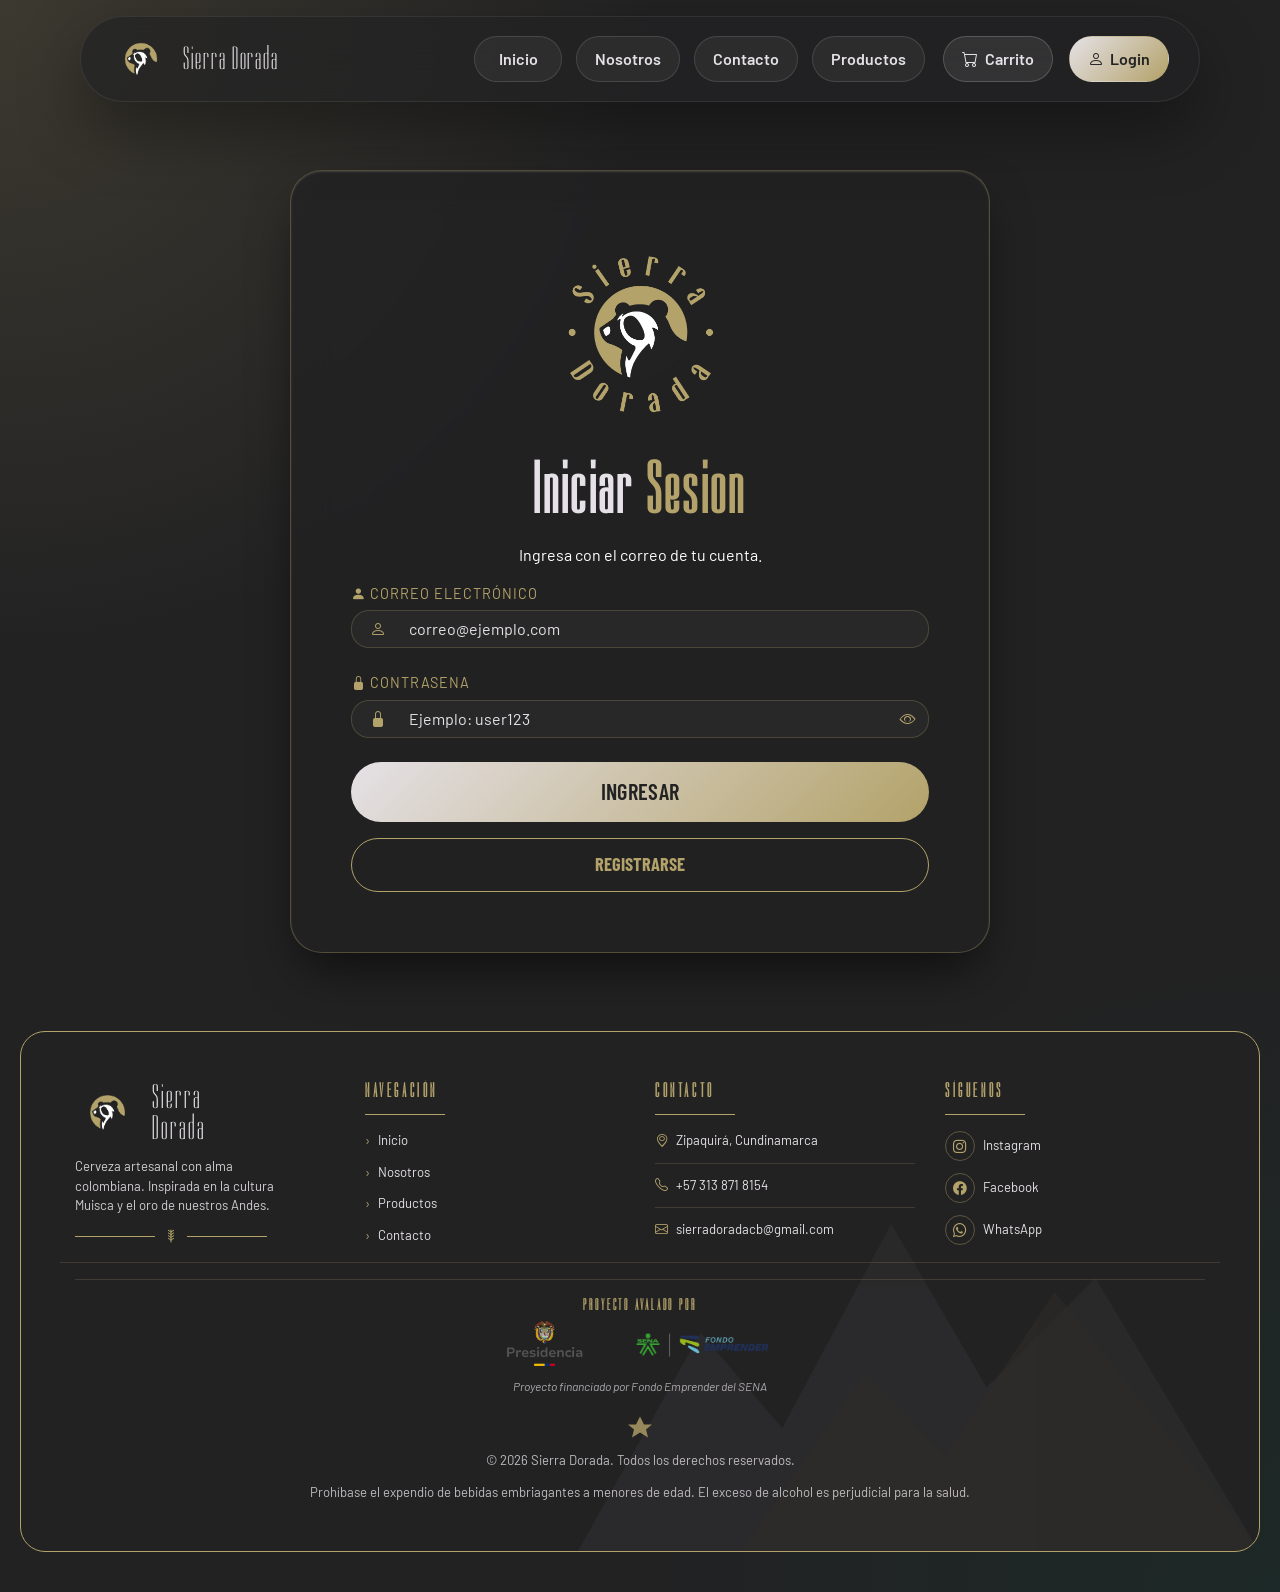
==== frontend/html/admin.html @ 330e0fe3 "Unifica" ====
<!DOCTYPE html>
<html lang="es">
<head>
    <meta charset="UTF-8">
    <meta name="viewport" content="width=device-width, initial-scale=1.0">
    <title>Panel de Administración - Sierra Dorada</title>
    <link rel="icon" type="image/png" href="../src/assets/icons/isotipo-dorado-y-blanco.png">

    <link href="https://cdn.jsdelivr.net/npm/bootstrap@5.3.3/dist/css/bootstrap.min.css" rel="stylesheet">
    <link rel="stylesheet" href="https://cdn.jsdelivr.net/npm/bootstrap-icons@1.11.3/font/bootstrap-icons.min.css">
    <link href="https://fonts.googleapis.com/css2?family=Barlow+Condensed:wght@400;600;700&family=Barlow:wght@400;600;700&family=Dorsa&display=swap" rel="stylesheet">
    <link rel="stylesheet" href="../src/css/navbar.css?v=20260715-4">
    <link rel="stylesheet" href="../src/css/footer.css?v=20260715-1">
    <link rel="stylesheet" href="../src/css/particles.css?v=20260715-3">
    <link rel="stylesheet" href="../src/css/components/Preloader.css">
    <link rel="stylesheet" href="../src/css/admin.css">
    <link rel="stylesheet" href="../src/css/components/ConfirmModal.css">
    <link rel="stylesheet" href="../src/css/components/ToastManager.css?v=20260715-2">
    <link rel="stylesheet" href="../src/css/components/ImageModalManager.css">
    <link rel="stylesheet" href="../src/css/typography.css?v=20260715-1">
</head>

<body>
    <main class="container admin-page">
        <header class="admin-header">
            <div>
                <h1>Panel de Administración</h1>
                <p>Gestiona los productos del catálogo de Sierra Dorada.</p>
            </div>
            <div class="admin-actions">
                <button id="btnCerrarSesion" class="btn btn-danger">
                    <i class="bi bi-box-arrow-right me-2"></i>Cerrar Sesión
                </button>
            </div>
        </header>

        <!-- Pestañas de Navegación -->
        <ul class="nav nav-tabs" id="adminTabs" role="tablist">
            <li class="nav-item" role="presentation">
                <button class="nav-link active" id="gestion-tab" data-bs-toggle="tab" data-bs-target="#gestion-tab-pane" type="button" role="tab" aria-controls="gestion-tab-pane" aria-selected="true">Gestión de Productos</button>
            </li>
            <li class="nav-item" role="presentation">
                <button class="nav-link" id="formulario-tab" data-bs-toggle="tab" data-bs-target="#formulario-tab-pane" type="button" role="tab" aria-controls="formulario-tab-pane" aria-selected="false">Agregar / Editar Producto</button>
            </li>
        </ul>

        <!-- Contenido de las Pestañas -->
        <div class="tab-content" id="adminTabsContent">
            <!-- Pestaña 1: Gestión de Productos -->
            <div class="tab-pane fade show active" id="gestion-tab-pane" role="tabpanel" aria-labelledby="gestion-tab" tabindex="0">
                <div class="admin-panel">
                    <div class="gestion-header">
                        <h2>Lista de Productos</h2>
                        <div class="d-flex gap-2">
                            <!-- Barra de Búsqueda -->
                            <div class="input-group">
                                <span class="input-group-text"><i class="bi bi-search"></i></span>
                                <input type="text" id="inputBusqueda" class="form-control" placeholder="Buscar por ID o Nombre...">
                            </div>
                            <!-- Acciones en Lote -->
                            <div class="dropdown">
                                <button class="btn btn-secondary dropdown-toggle" type="button" id="btnAccionesLote" data-bs-toggle="dropdown" aria-expanded="false" disabled>
                                    Acciones
                                </button>
                                <ul class="dropdown-menu" aria-labelledby="btnAccionesLote">
                                    <li><a class="dropdown-item text-danger" href="#" id="btnEliminarSeleccionados">Eliminar seleccionados</a></li>
                                </ul>
                            </div>
                        </div>
                    </div>

                    <div class="table-responsive">
                        <table class="table table-dark table-hover">
                            <thead>
                                <tr>
                                    <th><input type="checkbox" id="seleccionarTodo"></th>
                                    <th class="sortable-header" data-sort="id" style="cursor: pointer; user-select: none;">ID <i class="bi bi-arrow-down-up ms-1" style="font-size: 0.75rem; color: var(--color-dorado);"></i></th>
                                    <th class="sortable-header" data-sort="name" style="cursor: pointer; user-select: none;">Nombre <i class="bi bi-arrow-down-up ms-1" style="font-size: 0.75rem; color: var(--color-dorado);"></i></th>
                                    <th class="sortable-header" data-sort="categoria" style="cursor: pointer; user-select: none;">Categoría <i class="bi bi-arrow-down-up ms-1" style="font-size: 0.75rem; color: var(--color-dorado);"></i></th>
                                    <th class="sortable-header" data-sort="price" style="cursor: pointer; user-select: none;">Precio <i class="bi bi-arrow-down-up ms-1" style="font-size: 0.75rem; color: var(--color-dorado);"></i></th>
                                    <th class="sortable-header" data-sort="abv" style="cursor: pointer; user-select: none;">ABV <i class="bi bi-arrow-down-up ms-1" style="font-size: 0.75rem; color: var(--color-dorado);"></i></th>
                                    <th class="sortable-header" data-sort="ibu" style="cursor: pointer; user-select: none;">IBU <i class="bi bi-arrow-down-up ms-1" style="font-size: 0.75rem; color: var(--color-dorado);"></i></th>
                                    <th class="sortable-header" data-sort="activo" style="cursor: pointer; user-select: none;">Estado <i class="bi bi-arrow-down-up ms-1" style="font-size: 0.75rem; color: var(--color-dorado);"></i></th>
                                    <th>Acciones</th>
                                </tr>
                            </thead>
                            <tbody id="tablaProductos">
                                <!-- Las filas se insertarán aquí con JavaScript -->
                            </tbody>
                        </table>
                    </div>
                    <p id="mensajeTabla" class="mt-3"></p>
                </div>
            </div>

            <!-- Pestaña 2: Formulario -->
            <div class="tab-pane fade" id="formulario-tab-pane" role="tabpanel" aria-labelledby="formulario-tab" tabindex="0">
                <div class="admin-panel">
                    <h2 id="tituloFormulario">Agregar producto</h2>
                    <form id="formProducto">
                        <!-- Campos ocultos para manejar edición -->
                        <input type="hidden" id="modoEdicion" value="false">
                        <input type="hidden" id="idOriginal">
 
                        <div class="mb-3">
                            <h5>Información Básica</h5>
                            <hr>
                             <div class="row">
                                <div class="col-md-4 mb-3">
                                    <label for="id" class="form-label">ID del Producto</label>
                                    <input type="text" id="id" class="form-control" required>
                                </div>
                                <div class="col-md-4 mb-3">
                                    <label for="name" class="form-label">Nombre (Name)</label>
                                    <input type="text" id="name" class="form-control" required>
                                </div>
                                <div class="col-md-4 mb-3">
                                    <label for="categoriaSelector" class="form-label">Categoría del Producto</label>
                                    <select id="categoriaSelector" class="form-select" required>
                                        <option value="Cervezas" selected>Cerveza</option>
                                        <option value="Packs">Pack</option>
                                        <option value="Merchandising">Merchandising</option>
                                    </select>
                                </div>
                            </div>
                            <div class="mb-3">
                                <label for="inspiration" class="form-label">Inspiración</label>
                                <input type="text" id="inspiration" class="form-control">
                            </div>
                            <div class="mb-3">
                                <label for="description" class="form-label">Descripción Corta</label>
                                <textarea id="description" class="form-control" rows="2" required></textarea>
                            </div>
                            <div class="row">
                              <div class="col-md-6 mb-3">
                                <label for="price" class="form-label">Precio</label>
                                <input type="number" id="price" class="form-control" min="0" step="0.01" required>
                              </div>
                              <div class="col-md-6 mb-3">
                                <label for="stock" class="form-label">Stock disponible</label>
                                <input type="number" id="stock" class="form-control" min="0" step="1" value="0" required>
                              </div>
                            </div>
                            <div class="mb-3">
                                <label for="image" class="form-label">URL de la Imagen del Producto</label>
                                <div class="input-group">
                                    <span class="input-group-text"><i class="bi bi-camera"></i></span>
                                    <input type="text" id="image" class="form-control" placeholder="https://ejemplo.com/imagen.jpg" required>
                                </div>
                            </div>
                            <div class="mb-3">
                                <label for="imageFileSelector" class="form-label">O seleccionar imagen del proyecto</label>
                                <select id="imageFileSelector" class="form-select">
                                    <option value="" selected>-- Seleccionar imagen local --</option>
                                    <option value="../src/assets/images/ale-apa.png">APA Premium</option>
                                    <option value="../src/assets/images/corozo-sour.png">Sour de Corozo</option>
                                    <option value="../src/assets/images/sour-pina.png">Sour de Piña</option>
                                    <option value="../src/assets/images/ale-stout.png">Stout Premium</option>
                                    <option value="../src/assets/images/ale-barleywine.png">Barley Wine</option>
                                    <option value="../src/assets/images/banner-apa.png">Banner APA</option>
                                </select>
                            </div>
                            <div class="mb-3">
                                <label for="imageFile" class="form-label">O subir imagen desde tu PC</label>
                                <input type="file" id="imageFile" class="form-control" accept="image/png, image/jpeg, image/webp">
                                <small class="form-text text-white-50">Soporta PNG, JPG, JPEG y WebP. Se comprime automáticamente. A futuro requiere backend/base de datos.</small>
                            </div>
                        </div>

                        <!-- Contenedor de detalles exclusivos de cerveza (ocultable dinámicamente) -->
                        <div id="seccionCervezaDetalles">
                            <div class="mb-3 mt-4">
                                <h5>Detalles de Cerveza (Opcional)</h5>
                                <hr>
                                <div class="row">
                                    <div class="col-md-6 mb-3">
                                        <label for="abv" class="form-label">ABV (%)</label>
                                        <input type="text" id="abv" class="form-control" placeholder="Ej: 5.5">
                                    </div>
                                    <div class="col-md-6 mb-3">
                                        <label for="ibu" class="form-label">IBU</label>
                                        <input type="text" id="ibu" class="form-control" placeholder="Ej: 38">
                                    </div>
                                </div>
                            </div>

                            <div class="mb-3 mt-4">
                                <h5>Apariencia y Presentación</h5>
                                <hr>
                                <div class="row">
                                    <div class="col-md-6 mb-3">
                                        <label class="form-label">Color (Selección Visual)</label>
                                        <div class="d-flex flex-wrap gap-2 mb-2" id="contenedorColoresPredefinidos">
                                            <button type="button" class="btn btn-sm btn-dark d-flex align-items-center gap-1 border-secondary btn-color-predefinido" data-color="#F2B705" data-nombre="Dorado pálido" style="background: #222;">
                                                <span style="display:inline-block; width:16px; height:16px; border-radius:50%; background-color:#F2B705;"></span> Dorado Pálido
                                            </button>
                                            <button type="button" class="btn btn-sm btn-dark d-flex align-items-center gap-1 border-secondary btn-color-predefinido" data-color="#D99A2B" data-nombre="Dorado claro brillante" style="background: #222;">
                                                <span style="display:inline-block; width:16px; height:16px; border-radius:50%; background-color:#D99A2B;"></span> Dorado Claro
                                            </button>
                                            <button type="button" class="btn btn-sm btn-dark d-flex align-items-center gap-1 border-secondary btn-color-predefinido" data-color="#5A1F0F" data-nombre="Ámbar oscuro" style="background: #222;">
                                                <span style="display:inline-block; width:16px; height:16px; border-radius:50%; background-color:#5A1F0F;"></span> Ámbar Oscuro
                                            </button>
                                            <button type="button" class="btn btn-sm btn-dark d-flex align-items-center gap-1 border-secondary btn-color-predefinido" data-color="#8B0015" data-nombre="Rubí intenso" style="background: #222;">
                                                <span style="display:inline-block; width:16px; height:16px; border-radius:50%; background-color:#8B0015;"></span> Rubí Intenso
                                            </button>
                                            <button type="button" class="btn btn-sm btn-dark d-flex align-items-center gap-1 border-secondary btn-color-predefinido" data-color="#080606" data-nombre="Negro intenso" style="background: #222;">
                                                <span style="display:inline-block; width:16px; height:16px; border-radius:50%; background-color:#080606;"></span> Negro Intenso
                                            </button>
                                        </div>
                                        <div class="d-flex gap-2">
                                            <input type="color" id="colorHexPicker" class="form-control form-control-color" value="#D99A2B" title="Elige el color" style="width: 50px; height: 38px; padding: 4px;">
                                            <input type="text" id="colorHex" class="form-control" placeholder="#D99A2B" style="flex-grow: 1;">
                                        </div>
                                    </div>
                                    <div class="col-md-6 mb-3">
                                        <label for="colorName" class="form-label">Nombre del Color</label>
                                        <input type="text" id="colorName" class="form-control" placeholder="Dorado claro brillante">
                                    </div>
                                </div>
                                <div class="mb-3">
                                    <label for="temperature" class="form-label">Temperatura de Consumo</label>
                                    <input type="text" id="temperature" class="form-control" placeholder="Ej: 6-8°C">
                                </div>
                            </div>

                            <div class="mb-3 mt-4">
                                <h5>Características Sensoriales</h5>
                                <hr>
                                <div class="row">
                                    <div class="col-md-6 mb-3">
                                        <label for="characteristics_color" class="form-label">Color (Descripción)</label>
                                        <input type="text" id="characteristics_color" class="form-control">
                                    </div>
                                    <div class="col-md-6 mb-3">
                                        <label for="characteristics_aroma" class="form-label">Aroma</label>
                                        <input type="text" id="characteristics_aroma" class="form-control">
                                    </div>
                                    <div class="col-md-6 mb-3">
                                        <label for="characteristics_sabor" class="form-label">Sabor</label>
                                        <input type="text" id="characteristics_sabor" class="form-control">
                                    </div>
                                    <div class="col-md-6 mb-3">
                                        <label for="characteristics_maridaje" class="form-label">Maridaje (Sugerencia)</label>
                                        <input type="text" id="characteristics_maridaje" class="form-control">
                                    </div>
                                </div>
                            </div>

                            <div class="mb-3 mt-4">
                                <h5>Maridaje Detallado</h5>
                                <hr>
                                <label for="maridaje" class="form-label">Ítems de Maridaje (nombre o separado por comas)</label>
                                <input type="text" id="maridaje" class="form-control" placeholder="Ej: Hamburguesas artesanales, Pollo a la parrilla">
                                <small class="form-text text-white-50">Límite de 3 maridajes. Los emojis se detectan automáticamente.</small>
                            </div>
                        </div>

                        <!-- Switch de activo reinstalado -->
                        <div class="form-check form-switch mb-4 mt-4">
                            <input class="form-check-input" type="checkbox" role="switch" id="activoProducto" checked>
                            <label class="form-check-label" for="activoProducto">Producto Activo en el Catálogo</label>
                        </div>

 
                        <div class="d-grid gap-2">
                            <button type="submit" id="btnGuardar" class="btn btn-dorado">Guardar producto</button>
                            <button type="button" id="btnLimpiar" class="btn btn-outline-secondary">Limpiar formulario</button>
                        </div>
 
                        <p id="mensajeProducto" class="mt-3"></p>
                    </form>
                </div>
            </div>
        </div>
    </main>
 
    <!-- Modal para Gestionar Galería de Imágenes -->
    <div class="modal fade" id="modalCambiarImagen" tabindex="-1" aria-labelledby="modalCambiarImagenLabel" aria-hidden="true">
        <div class="modal-dialog modal-dialog-centered modal-lg">
            <div class="modal-content bg-dark text-light">
                <div class="modal-header border-secondary">
                    <h5 class="modal-title" id="modalCambiarImagenLabel">Gestionar Imágenes del Producto</h5>
                    <button type="button" class="btn-close btn-close-white" data-bs-dismiss="modal" aria-label="Close"></button>
                </div>
                <div class="modal-body">
                    <p>Producto: <strong id="nombreProductoModal"></strong></p>

                    <!-- Galería actual -->
                    <div class="mb-3">
                        <label class="form-label">Imágenes cargadas</label>
                        <div id="galeriaImagenesModal" class="d-flex flex-wrap gap-2">
                            <!-- Se inyectan dinámicamente -->
                        </div>
                        <p id="mensajeGaleriaVacia" class="text-white-50 small mt-2" style="display: none;">No hay imágenes cargadas.</p>
                    </div>

                    <hr class="border-secondary">

                    <!-- Agregar nueva imagen -->
                    <div class="mb-3">
                        <label class="form-label">Agregar nueva imagen</label>
                        <div class="row g-2">
                            <div class="col-md-6">
                                <input type="url" class="form-control" id="inputUrlImagenModal" placeholder="https://ejemplo.com/imagen.jpg">
                            </div>
                            <div class="col-md-6">
                                <select id="selectImageFitModal" class="form-select bg-dark text-light border-secondary">
                                    <option value="cover" selected>Recortar (Llenar contenedor)</option>
                                    <option value="contain">Alejar / Ajustar (Mostrar completa)</option>
                                </select>
                            </div>
                        </div>
                    </div>
                    <div class="mb-3">
                        <label for="selectImagenLocalModal" class="form-label">O seleccionar imagen del proyecto</label>
                        <select id="selectImagenLocalModal" class="form-select bg-dark text-light border-secondary">
                            <option value="" selected>-- Seleccionar imagen local --</option>
                            <option value="../src/assets/images/ale-apa.png">APA Premium</option>
                            <option value="../src/assets/images/corozo-sour.png">Sour de Corozo</option>
                            <option value="../src/assets/images/sour-pina.png">Sour de Piña</option>
                            <option value="../src/assets/images/ale-stout.png">Stout Premium</option>
                            <option value="../src/assets/images/ale-barleywine.png">Barley Wine</option>
                            <option value="../src/assets/images/banner-apa.png">Banner APA</option>
                        </select>
                    </div>
                    <div class="mb-3">
                        <label for="inputFileImagenModal" class="form-label">O subir desde tu PC</label>
                        <input class="form-control" type="file" id="inputFileImagenModal" accept="image/png, image/jpeg, image/webp">
                        <small class="form-text text-white-50">
                            Soporta PNG, JPG, JPEG y WebP. Se comprimen automáticamente. Por el límite de localStorage, se recomienda no subir muchas imágenes grandes.
                        </small>
                    </div>

                    <button type="button" id="btnAgregarImagenModal" class="btn btn-outline-dorado w-100 mb-3">
                        <i class="bi bi-plus-lg me-1"></i>Agregar a la galería
                    </button>

                    <div id="mensajeModal" class="mensaje-error"></div>
                    <input type="hidden" id="idProductoModal">
                </div>
                <div class="modal-footer border-secondary justify-content-between">
                    <button type="button" id="btnQuitarImagenModal" class="btn btn-outline-danger"><i class="bi bi-trash me-1"></i>Dejar solo la principal</button>
                    <div>
                        <button type="button" class="btn btn-outline-secondary" data-bs-dismiss="modal">Cerrar</button>
                        <button type="button" id="btnGuardarImagenModal" class="btn btn-dorado">Guardar Cambios</button>
                    </div>
                </div>
            </div>
        </div>
    </div>

    <!-- Modal de Confirmación Genérico -->
    <dialog id="confirmacionModal" class="confirm-modal">
        <div class="confirm-modal__content">
            <h3 id="confirmacionModalTitulo"></h3>
            <p id="confirmacionModalMensaje"></p>
            <div class="confirm-modal__actions">
                <button type="button" id="btnCancelarConfirmacion" class="btn btn-outline-secondary">Cancelar</button>
                <button type="button" id="btnAceptarConfirmacion" class="btn btn-danger">Confirmar</button>
            </div>
        </div>
    </dialog>

    <!-- Contenedor para las notificaciones Toast -->
    <div id="toastContainer"></div>

    <script type="module" src="../src/js/app.js?v=20260715-10"></script>
    <script src="https://cdn.jsdelivr.net/npm/bootstrap@5.3.3/dist/js/bootstrap.bundle.min.js"></script>
    <script type="module" src="../src/js/admin.js"></script>
</body>
</html>
---- frontend/src/css/navbar.css ----
@import "./components/ToastManager.css?v=20260715-3";
@import "./components/CartSidebar.css?v=20260715-1";

:root {
    --navbar-brand-spacing: 0.12em;
    --color-dorado: #B3A269;
    --color-negro: #222223;
    --color-blanco-hueso: #E5E1E6;
    --nav-bg: rgba(34, 34, 35, 0.65);
    --nav-border: rgba(179, 162, 105, 0.25);
    --nav-text: var(--color-blanco-hueso);
    --nav-primary: var(--color-dorado);
    --nav-secondary: var(--color-blanco-hueso);
}

.nav-link {
    text-decoration: none;
}

.glass-navbar {
    position: fixed;
    top: 16px;
    left: 50%;
    transform: translateX(-50%);
    z-index: 1000;
    width: min(1120px, 100%);
    margin: 0 auto;
    display: flex;
    align-items: center;
    justify-content: space-between;
    gap: 18px;
    padding: 12px 30px;
    border: 1px solid rgba(255, 255, 255, 0.08);
    border-radius: 999px;
    background: #222223b6;
    color: var(--nav-text);
    backdrop-filter: blur(24px);
    box-shadow: 0 28px 64px rgba(0, 0, 0, 0.35);
    box-sizing: border-box;
}

.brand,
.navbar-links,
.navbar-actions {
    display: flex;
    align-items: center;
    gap: 16px;
}

.navbar-links {
    gap: 14px;
}

.navbar-menu {
    display: flex;
    align-items: center;
    gap: 18px;
}

.navbar-toggle {
    display: none;
    align-items: center;
    justify-content: center;
    width: 44px;
    height: 44px;
    border: 1px solid rgba(179, 162, 105, 0.35);
    border-radius: 999px;
    background: rgba(255, 255, 255, 0.06);
    color: var(--color-dorado);
    cursor: pointer;
}

.navbar-toggle i {
    font-size: 1.65rem;
    line-height: 1;
}

.brand {
    color: inherit;
    text-decoration: none;
    display: inline-flex;
    align-items: center;
    gap: 12px;
}

.brand__logo {
    width: auto;
    height: 60px;
    object-fit: contain;
    display: block;
}

.brand__text {
    font-family: var(--fuente-titulos);
    font-size: 2rem;
    font-weight: 400;
    letter-spacing: var(--navbar-brand-spacing);
    text-transform: none;
    color: var(--color-blanco-hueso);
    margin: 0;
    line-height: 1;
}

.nav-link,
.icon-button,
.dropdown__menu button {
    border: 1px solid rgba(255, 255, 255, 0.12);
    border-radius: 999px;
    background: rgba(255, 255, 255, 0.05);
    color: inherit;
    text-decoration: none;
    padding: 10px 18px;
    transition: transform 0.2s ease, background 0.2s ease, border-color 0.2s ease, box-shadow 0.2s ease, color 0.2s ease;
    cursor: pointer;
    font-weight: 600;
}

.nav-link {
    min-width: 88px;
    text-align: center;
}

.icon-button {
    display: inline-flex;
    align-items: center;
    justify-content: center;
    gap: 0.4rem;
}

.cart-button {
    position: relative;
}

.cart-badge {
    position: absolute;
    top: -8px;
    right: -8px;
    display: inline-flex;
    align-items: center;
    justify-content: center;
    min-width: 22px;
    height: 22px;
    padding: 0 6px;
    border: 2px solid var(--color-negro);
    border-radius: 999px;
    background: var(--color-dorado);
    color: var(--color-negro);
    box-shadow: 0 4px 12px rgba(179, 162, 105, 0.45);
    font-family: 'Barlow', sans-serif;
    font-size: 0.72rem;
    font-weight: 700;
    line-height: 1;
}

.cart-badge[hidden] {
    display: none;
}

.cart-badge--updated {
    animation: cart-badge-pop 0.35s ease;
}

@keyframes cart-badge-pop {
    50% {
        transform: scale(1.28);
        box-shadow: 0 4px 18px rgba(179, 162, 105, 0.75);
    }
}

.icon-button--outline {
    background: rgba(255, 255, 255, 0.08);
    border-color: rgba(255, 255, 255, 0.18);
}

.icon-button--primary {
    background: linear-gradient(135deg, var(--nav-secondary), var(--nav-primary));
    color: var(--color-negro);
    border-color: transparent;
}

.icon-button i {
    font-size: 1rem;
}

.nav-link:hover,
.icon-button:hover,
.dropdown__menu button:hover {
    transform: translateY(-1px);
    background: rgba(179, 162, 105, 0.14) !important;
    border-color: rgba(179, 162, 105, 0.25) !important;
    color: var(--color-dorado) !important;
}

.nav-link.is-active {
    border-color: transparent !important;
    background: linear-gradient(135deg, var(--nav-secondary), var(--nav-primary)) !important;
    color: var(--color-negro) !important;
    box-shadow: 0 12px 24px rgba(179, 162, 105, 0.35) !important;
}

.icon-button--label {
    min-width: 72px;
}

.dropdown {
    position: relative;
}

.dropdown__menu {
    position: absolute;
    top: calc(100% + 10px);
    right: 0;
    min-width: 190px;
    display: grid;
    gap: 8px;
    padding: 12px;
    border-radius: 18px;
    border: 1px solid var(--nav-border);
    background: rgba(34, 34, 35, 0.96);
    box-shadow: 0 18px 34px rgba(34, 34, 35, 0.45);
}

@media (max-width: 860px) {
    .glass-navbar {
        top: 10px;
        width: calc(100% - 24px);
        border-radius: 22px;
        flex-wrap: wrap;
        justify-content: space-between;
        gap: 8px;
        padding: 10px 12px;
    }

    .brand {
        min-width: 0;
        gap: 8px;
    }

    .brand__logo {
        height: 42px;
    }

    .brand__text {
        font-size: 1.55rem;
        letter-spacing: 0.04em;
        white-space: nowrap;
    }

    .navbar-toggle {
        display: inline-flex;
        flex-shrink: 0;
    }

    .navbar-menu {
        display: none;
        width: 100%;
        padding-top: 10px;
        border-top: 1px solid rgba(179, 162, 105, 0.18);
    }

    .glass-navbar.is-open .navbar-menu {
        display: grid;
        gap: 10px;
    }

    .navbar-links {
        width: 100%;
        justify-content: center;
        display: grid;
        grid-template-columns: 1fr;
        gap: 8px;
    }

    .navbar-actions {
        width: 100%;
        display: grid;
        grid-template-columns: 1fr;
        gap: 8px;
    }

    .glass-navbar .nav-link,
    .glass-navbar .icon-button {
        width: 100%;
        min-height: 42px;
        padding: 9px 12px;
        font-size: 0.95rem;
    }
}

@media (max-width: 380px) {
    .brand__text {
        font-size: 1.35rem;
    }

    .brand__logo {
        height: 38px;
    }
}
---- frontend/src/css/footer.css ----
:root {
    --footer-dorsa-size: 20px;
    --footer-dorsa-spacing: 0.14em;
}

.footer-custom {
    position: relative;
    overflow: hidden;
    box-sizing: border-box;
    background-color: var(--color-negro) !important;
    border: 1px solid var(--color-dorado);
    border-radius: 25px;
    font-family: var(--fuente-parrafos);
    width: 100% !important;
    max-width: 100%;
}

.footer-custom * {
    box-sizing: border-box;
}

/* montañas detras */
.footer-custom::before {
    content: '';
    position: absolute;
    inset: 0;
    background-image: url("data:image/svg+xml,%3Csvg%20xmlns='http://www.w3.org/2000/svg'%20viewBox='0%200%20500%20300'%3E%3Cpolygon%20points='0,300%2090,140%20150,210%20230,60%20300,180%20380,100%20500,300'%20fill='%23E5E1E6'%20opacity='0.5'/%3E%3Cpolygon%20points='120,300%20210,170%20270,230%20350,110%20500,300'%20fill='%23B3A269'%20opacity='0.6'/%3E%3C/svg%3E");
    background-repeat: no-repeat;
    background-position: right bottom;
    background-size: 55% auto;
    opacity: 0.08;
    pointer-events: none;
}

.footer-custom .container {
    position: relative;
    z-index: 1;
    max-width: 100% !important;
    width: 100% !important;
    padding: 0 30px;
    margin: 0 auto;
}

.footer-border-main {
    border-color: rgba(179, 162, 105, 0.2) !important;
}

.footer-brand-link {
    display: inline-flex;
    align-items: center;
    justify-content: flex-start;
    gap: 0.75rem;
    text-decoration: none !important;
}

.footer-brand-link .footer-logo {
    margin-right: 0 !important;
}

.footer-logo {
    width: 65px;
    height: 65px;
    object-fit: contain;
    flex-shrink: 0;
}

.footer-title-text {
    margin: 0;
    display: block;
    line-height: 0.9;
    font-family: var(--fuente-titulos);
    color: var(--color-blanco-hueso) !important;
    font-size: 2.1rem;
    letter-spacing: 0.05em;
    font-weight: 400;
    text-transform: capitalize;
}

.footer-desc-text {
    color: var(--color-blanco-hueso) !important;
    opacity: 0.9;
    font-size: 0.85rem;
    line-height: 1.5;
    max-width: 220px;
}

.footer-line-decor {
    width: 80px;
    height: 1px;
    background-color: var(--color-dorado) !important;
}

.footer-section-heading {
    color: var(--color-dorado) !important;
    font-family: var(--fuente-titulos);
    font-size: var(--footer-dorsa-size) !important;
    letter-spacing: var(--footer-dorsa-spacing);
    line-height: 1.1;
    font-weight: 400;
}

.footer-custom a,
.footer-links-list a,
.footer-contact-info li,
.footer-credits-row span,
.footer-legal-links a {
    color: var(--color-blanco-hueso) !important;
    text-decoration: none !important;
}

.footer-links-list a span,
.footer-contact-info li i,
.footer-hop-icon,
.footer-center-svg,
.footer-legal-links span,
.footer-social-icon i {
    color: var(--color-dorado) !important;
}

.footer-phone-number {
    transition: color 0.2s ease, text-shadow 0.2s ease;
}

.footer-phone-number:hover,
.footer-phone-number:focus-visible {
    color: var(--color-dorado) !important;
    text-shadow: 0 0 8px rgba(179, 162, 105, 0.5);
    outline: none;
}

.footer-links-list a:hover,
.footer-legal-links a:hover {
    color: var(--color-dorado) !important;
}

.footer-social-icon {
    border: 1px solid rgba(179, 162, 105, 0.4) !important;
    border-radius: 50%;
    width: 30px;
    height: 30px;
    display: inline-flex;
    align-items: center;
    justify-content: center;
    font-size: 0.85rem;
    transition: background-color 0.2s ease, border-color 0.2s ease;
}

.footer-social-icon:hover {
    background-color: rgba(179, 162, 105, 0.15) !important;
    border-color: var(--color-dorado) !important;
}

.footer-credits-row {
    opacity: 0.8;
}

.footer-legal-links a {
    color: var(--color-blanco-hueso) !important;
}

.footer-custom .row {
    display: flex;
    flex-wrap: wrap;
    margin-right: -15px;
    margin-left: -15px;
}

.footer-custom .col-12,
.footer-custom .col-sm-4,
.footer-custom .col-md-3 {
    position: relative;
    width: 100%;
    padding-right: 15px;
    padding-left: 15px;
}

.footer-custom .col-12 {
    flex: 0 0 100%;
    max-width: 100%;
}

.footer-custom .d-flex {
    display: flex;
}

.footer-custom .d-block {
    display: block;
}

.footer-custom .flex-column {
    flex-direction: column;
}

.footer-custom .align-items-center {
    align-items: center;
}

.footer-custom .justify-content-center {
    justify-content: center;
}

.footer-custom .justify-content-between {
    justify-content: space-between;
}

.footer-custom .flex-wrap {
    flex-wrap: wrap;
}

.footer-custom .gap-2 {
    gap: 0.5rem;
}

.footer-custom .gap-3 {
    gap: 1rem;
}

.footer-custom .gy-4 {
    row-gap: 1rem;
}

.footer-custom .me-3 {
    margin-right: 1rem;
}

.footer-custom .mb-0 {
    margin-bottom: 0 !important;
}

.footer-custom .mb-2 {
    margin-bottom: 0.5rem !important;
}

.footer-custom .mb-3 {
    margin-bottom: 0.75rem !important;
}

.footer-custom .mb-4 {
    margin-bottom: 1rem !important;
}

.footer-custom .mt-3 {
    margin-top: 0.75rem !important;
}

.footer-custom .mt-5 {
    margin-top: 2rem !important;
}

.footer-custom .py-5 {
    padding-top: 1.75rem !important;
    padding-bottom: 1.75rem !important;
}

.footer-custom .px-4 {
    padding-left: 1rem !important;
    padding-right: 1rem !important;
}

.footer-custom .pb-3 {
    padding-bottom: 0.75rem !important;
}

.footer-custom .pb-4 {
    padding-bottom: 1rem !important;
}

.footer-custom .pt-2 {
    padding-top: 0.5rem !important;
}

.footer-custom .p-0 {
    padding: 0 !important;
}

.footer-custom .m-0 {
    margin: 0 !important;
}

.footer-custom .small {
    font-size: 0.82rem;
}

.footer-custom .fw-bold {
    font-weight: 700;
}

.footer-custom .text-uppercase {
    text-transform: uppercase;
}

.footer-custom .text-decoration-none {
    text-decoration: none;
}

.footer-custom .list-unstyled {
    list-style: none;
}

.footer-custom .border-bottom {
    border-bottom: 1px solid rgba(179, 162, 105, 0.2) !important;
}

/* === Logos Institucionales === */
.footer-institutional-logos {
    display: flex;
    flex-direction: column;
    align-items: center;
    text-align: center;
    padding: 1rem 0 0.75rem;
    margin-top: 0.25rem;
    border-top: 1px solid rgba(179, 162, 105, 0.2);
}

.footer-institutional-logos .footer-section-heading {
    font-size: 16px !important;
    margin-bottom: 0.5rem !important;
}

.footer-logos-row {
    display: flex;
    align-items: center;
    justify-content: center;
    gap: 2rem;
    flex-wrap: wrap;
    margin-bottom: 0.5rem;
}

.footer-inst-logo {
    height: 50px;
    width: auto;
    object-fit: contain;
    filter: brightness(0.95);
    transition: filter 0.3s ease, transform 0.3s ease;
}

.footer-inst-logo:hover {
    filter: brightness(1.1);
    transform: scale(1.05);
}

.footer-logo-presidencia {
    height: 48px;
}

.footer-logo-sena-fe {
    height: 42px;
}

.footer-inst-description {
    color: var(--color-blanco-hueso) !important;
    opacity: 0.7;
    font-size: 0.75rem;
    margin: 0;
    font-style: italic;
}

/* ========================================
   RESPONSIVE — sm breakpoint
   ======================================== */
@media (min-width: 576px) {
    .footer-custom .col-sm-4 {
        flex: 0 0 33.333333%;
        max-width: 33.333333%;
    }
}

@media (min-width: 768px) {
    .footer-custom .col-md-3 {
        flex: 0 0 25%;
        max-width: 25%;
    }
}

/* ========================================
   RESPONSIVE — Móvil (≤860px)
   ======================================== */
@media (max-width: 860px) {
    .footer-custom {
        width: calc(100% - 20px) !important;
        margin: 20px auto 10px !important;
        padding: 16px 14px !important;
        border-radius: 18px;
        border-color: rgba(179, 162, 105, 0.35);
        background: rgba(34, 34, 35, 0.92) !important;
    }

    .footer-custom::before {
        background-size: 110% auto;
        opacity: 0.04;
    }

    .footer-custom .container {
        padding: 0;
    }

    .footer-custom .row {
        text-align: center;
        row-gap: 10px;
        padding-bottom: 10px !important;
        margin-bottom: 8px !important;
    }

    .footer-custom .d-flex {
        justify-content: center;
    }

    .footer-custom .py-5 {
        padding-top: 1rem !important;
        padding-bottom: 1rem !important;
    }

    .footer-custom .px-4 {
        padding-left: 0 !important;
        padding-right: 0 !important;
    }

    /* --- Marca --- */
    .footer-brand-link {
        justify-content: center;
        gap: 0.5rem;
        margin-bottom: 0 !important;
    }

    .footer-logo {
        width: 38px;
        height: 38px;
    }

    .footer-title-text {
        font-size: 1.5rem;
        line-height: 1;
        letter-spacing: 0.04em;
    }

    .footer-title-text br {
        display: none;
    }

    .footer-desc-text {
        display: none;
    }

    .footer-line-decor,
    .footer-hop-icon {
        display: none !important;
    }

    .footer-section-heading {
        font-family: var(--fuente-destacados);
        font-size: 0.85rem !important;
        margin-bottom: 0.35rem !important;
        letter-spacing: 0.08em;
        color: rgba(179, 162, 105, 0.9) !important;
    }

    /* --- Navegación: links simples en fila --- */
    .footer-links-list {
        display: flex;
        flex-wrap: wrap;
        justify-content: center;
        gap: 4px 14px;
        max-width: 100%;
        margin: 0 auto !important;
        padding: 0 !important;
    }

    .footer-links-list li {
        margin: 0 !important;
        padding: 0 !important;
        border-bottom: 0 !important;
    }

    .footer-links-list a {
        min-height: auto;
        justify-content: center;
        padding: 4px 0;
        border-radius: 0;
        background: none !important;
        border: none !important;
        font-size: 0.82rem;
        line-height: 1.2;
        transition: color 0.2s ease;
    }

    .footer-links-list a span {
        display: none;
    }

    /* --- Contacto: apilado vertical limpio --- */
    .footer-contact-info {
        display: flex;
        flex-direction: column;
        align-items: center;
        gap: 6px;
    }

    .footer-contact-info li {
        margin: 0 !important;
        padding: 0 !important;
        border-bottom: 0 !important;
        font-size: 0.78rem;
        line-height: 1.25;
        color: rgba(229, 225, 230, 0.82) !important;
        justify-content: center;
    }

    .footer-contact-info li i {
        font-size: 0.85rem;
    }

    .footer-contact-info a {
        overflow-wrap: anywhere;
    }

    /* --- Redes sociales: solo iconos horizontales --- */
    .footer-custom .col-12:last-child ul {
        display: flex;
        flex-direction: row;
        justify-content: center;
        gap: 12px;
        margin-top: 0 !important;
    }

    .footer-custom .col-12:last-child li {
        margin: 0 !important;
    }

    .footer-custom .col-12:last-child a {
        gap: 0 !important;
        font-size: 0;
    }

    .footer-social-icon {
        width: 34px;
        height: 34px;
        font-size: 0.95rem;
        background: rgba(179, 162, 105, 0.08);
    }

    /* --- Credits --- */
    .footer-credits-row {
        gap: 3px;
        padding-top: 0 !important;
        text-align: center;
        opacity: 0.7;
    }

    .footer-center-svg {
        display: none;
    }

    .footer-credits-row span {
        margin: 0 !important;
        font-size: 0.65rem;
        line-height: 1.3;
        max-width: 300px;
        margin-left: auto;
        margin-right: auto;
    }

    /* --- Logos institucionales móvil --- */
    .footer-institutional-logos {
        padding: 0.75rem 0 0.5rem;
        margin-top: 0.15rem;
    }

    .footer-institutional-logos .footer-section-heading {
        font-size: 0.8rem !important;
        margin-bottom: 0.3rem !important;
    }

    .footer-logos-row {
        gap: 1rem;
        margin-bottom: 0.35rem;
    }

    .footer-inst-logo {
        height: 35px;
    }

    .footer-logo-presidencia {
        height: 33px;
    }

    .footer-logo-sena-fe {
        height: 30px;
    }

    .footer-inst-description {
        font-size: 0.62rem;
    }
}

/* ========================================
   RESPONSIVE — Móvil pequeño (≤420px)
   ======================================== */
@media (max-width: 420px) {
    .footer-custom {
        padding: 14px 10px !important;
    }

    .footer-links-list {
        gap: 3px 10px;
    }

    .footer-contact-info {
        flex-direction: column;
        gap: 4px;
    }

    .footer-custom .col-12:last-child ul {
        flex-direction: row;
        gap: 10px;
    }
}
---- frontend/src/css/particles.css ----
body {
    position: relative;
    isolation: isolate;
}

body::before,
body::after {
    content: '';
    position: fixed;
    inset: -20%;
    z-index: -1;
    pointer-events: none;
    will-change: transform;
}

body::before {
    --sd-particle-peak: 0.48;
    --sd-particle-mid: 0.38;
    opacity: 0;
    background-image:
        radial-gradient(circle, rgba(229, 225, 230, 0.55) 0 0.6px, transparent 1.2px),
        radial-gradient(circle, rgba(179, 162, 105, 0.95) 0 1.5px, transparent 2.5px),
        radial-gradient(circle, rgba(229, 225, 230, 0.55) 0 1px, transparent 2px),
        radial-gradient(circle, rgba(179, 162, 105, 0.7) 0 2px, transparent 3px),
        radial-gradient(circle, rgba(179, 162, 105, 0.45) 0 3.2px, transparent 5px);
    background-position: 42px 86px, 18px 28px, 95px 130px, 160px 65px, 280px 210px;
    background-size: 180px 180px, 270px 270px, 380px 380px, 490px 490px, 760px 760px;
    animation: sd-particles-drift 24s linear -7s infinite;
}

body::after {
    --sd-particle-peak: 0.72;
    --sd-particle-mid: 0.12;
    opacity: 0;
    background-image:
        radial-gradient(circle, rgba(229, 225, 230, 0.95) 0 1.8px, rgba(179, 162, 105, 0.5) 2.5px, transparent 6px),
        radial-gradient(circle, rgba(179, 162, 105, 1) 0 2.8px, rgba(179, 162, 105, 0.35) 4px, transparent 8px),
        radial-gradient(circle, rgba(229, 225, 230, 0.9) 0 1.3px, rgba(179, 162, 105, 0.45) 2px, transparent 5px);
    background-position: 12% 28%, 76% 18%, 58% 76%;
    background-size: 980px 760px, 1180px 920px, 1380px 1080px;
    background-repeat: no-repeat;
    filter: drop-shadow(0 0 7px rgba(179, 162, 105, 0.7));
    animation: sd-particles-twinkle 28s ease-in-out -9s infinite;
}

@keyframes sd-particles-drift {
    0% {
        opacity: 0;
        transform: translate3d(0, 40px, 0);
    }

    12% {
        opacity: var(--sd-particle-peak);
    }

    50% {
        opacity: var(--sd-particle-mid);
        transform: translate3d(45px, -70px, 0);
    }

    88% {
        opacity: var(--sd-particle-peak);
    }

    100% {
        opacity: 0;
        transform: translate3d(90px, -140px, 0);
    }
}

@keyframes sd-particles-twinkle {
    0% {
        opacity: 0;
        transform: translate3d(-25px, 20px, 0) scale(1);
    }

    16% {
        opacity: 0;
    }

    20% {
        opacity: var(--sd-particle-peak);
        transform: translate3d(-5px, -5px, 0) scale(1.08);
    }

    25% {
        opacity: 0.06;
    }

    48% {
        opacity: var(--sd-particle-mid);
        transform: translate3d(35px, -55px, 0) scale(1.04);
    }

    68% {
        opacity: 0.04;
    }

    73% {
        opacity: var(--sd-particle-peak);
        transform: translate3d(5px, -82px, 0) scale(1.1);
    }

    79% {
        opacity: 0.05;
    }

    100% {
        opacity: 0;
        transform: translate3d(-10px, -105px, 0) scale(1);
    }
}

@media (prefers-reduced-motion: reduce) {
    body::before {
        opacity: var(--sd-particle-peak);
        animation: none;
    }

    body::after {
        opacity: var(--sd-particle-mid);
        animation: none;
    }
}

@media (max-width: 768px) {
    body::before {
        --sd-particle-peak: 0.34;
        --sd-particle-mid: 0.26;
    }

    body::after {
        --sd-particle-peak: 0.52;
        --sd-particle-mid: 0.08;
    }
}
---- frontend/src/css/components/Preloader.css ----
.sd-preloader-active {
    overflow: hidden;
}

.sd-preloader {
    position: fixed;
    inset: 0;
    z-index: 10000;
    display: flex;
    align-items: center;
    justify-content: center;
    background: #222223;
    opacity: 1;
    visibility: visible;
    transition: opacity 0.2s ease, visibility 0.2s ease;
}

.sd-preloader--hidden {
    opacity: 0;
    visibility: hidden;
    pointer-events: none;
}

.sd-preloader__content {
    position: relative;
    width: 144px;
    height: 144px;
}

.sd-preloader__spinner {
    width: 100%;
    height: 100%;
    border: 4px solid #b3a269;
    border-right-color: transparent;
    border-radius: 50%;
    filter: drop-shadow(0 0 8px rgba(179, 162, 105, 0.6));
    animation: sd-preloader-spin 2s linear infinite;
}

.sd-preloader__logo {
    position: absolute;
    top: 50%;
    left: 50%;
    width: 200px;
    height: 200px;
    object-fit: contain;
    transform: translate(-50%, -50%);
    animation: sd-preloader-pulse 1.5s ease-in-out infinite;
}

@keyframes sd-preloader-spin {
    to {
        transform: rotate(360deg);
    }
}

@keyframes sd-preloader-pulse {
    0%,
    100% {
        opacity: 1;
    }

    50% {
        opacity: 0.6;
    }
}

@media (prefers-reduced-motion: reduce) {
    .sd-preloader__spinner,
    .sd-preloader__logo {
        animation: none;
    }

    .sd-preloader {
        transition-duration: 0.01ms;
    }
}
---- frontend/src/css/admin.css ----
:root {
    --color-dorado: #B3A269;
    --color-negro: #222223;
    --color-blanco-hueso: #E5E1E6;
    --color-verde: #034638;
    --color-gris: #75787B;
    --color-rojo: #dc3545;
    --color-blanco: #ffffff;
    --fuente-titulos: 'Dorsa', sans-serif;
    --fuente-parrafos: 'Barlow', Arial, Helvetica, sans-serif;
    --fuente-destacados: 'Barlow Condensed', Arial, Helvetica, sans-serif;

    --nav-bg: rgba(34, 34, 35, 0.65);
    --nav-border: rgba(179, 162, 105, 0.25);
    --nav-text: var(--color-blanco-hueso);
    --nav-primary: var(--color-dorado);
    --nav-secondary: var(--color-blanco-hueso);
}

body {
    min-height: 100vh;
    margin: 0;
    padding-top: 100px;
    font-family: var(--fuente-parrafos);
    color: var(--color-blanco-hueso);
    background-color: var(--color-negro);
    background-image:
        radial-gradient(circle at 0% 0%, rgba(179, 162, 105, 0.18), transparent 32%),
        radial-gradient(circle at 100% 100%, rgba(3, 70, 56, 0.18), transparent 32%);
}

/* LOGIN */

.login-body {
    display: flex;
    flex-direction: column;
    justify-content: center;
    align-items: center;
    padding: 40px 20px;
    min-height: calc(100vh - 100px);
    background-color: radial-gradient(
            circle at top left,
            rgba(179,162,105,.15),
            transparent 35%
        ),
        radial-gradient(
            circle at bottom right,
            rgba(3,70,56,.12),
            transparent 35%
        ),
        #B3A269;
}

.login-container {
    flex-direction: column;
    width: 100%;
    min-height: 70vh;
    display: flex;
    justify-content: center;
    align-items: center;
    padding: 30px 10px;
    margin-top: 100px;
}

.login-card {
   position: relative;
   background: rgba(34, 34, 35, 0.75);
   border: 1px solid rgba(179,162,105,.35);
   backdrop-filter: blur(20px);
   border-radius: 32px;
   padding: 60px;
   width: 100%;
   max-width: 700px;
   text-align: center;
   box-shadow: 0 25px 50px -12px rgba(0, 0, 0, 0.6),
               inset 0 1px 2px rgba(255, 255, 255, 0.15);
}

.login-card .form-control::placeholder {
    color: var(--color-blanco-hueso) !important;
    opacity: 1;
}

.login-card .form-control,
.login-card .form-select {
    background-color: transparent !important;
    background: transparent !important;
    color: var(--color-blanco-hueso) !important;
    border: none !important;
}

.login-card .form-control:focus,
.login-card .form-select:focus {
    background-color: transparent !important;
    background: transparent !important;
    color: var(--color-blanco-hueso) !important;
    box-shadow: none !important;
    border: none !important;
}

.login-logo {
    width: 180px;
    margin: 20px;
}

.form-label{
    font-family: 'Barlow',sans-serif;
    color: #B3A269;
    font-size: 0.9rem;
    letter-spacing: 1px;
    text-transform: uppercase;
    display: block;
    text-align: left;
    margin-bottom: 6px;
    margin-top: 15px;
}

.input-group {
    background-color: rgba(255,255,255,0.03);
    border: 1px solid rgba(179,162,105,0.25);
    border-radius: 18px;
    overflow: hidden;
}

.input-group:focus-within {
    border: var(--color-dorado);
    box-shadow: 0 0 20px rgba(179, 162, 105, 0.15);
}

.input-group-text {
    background-color: transparent;
    border: none;
    color: var(--color-dorado);
    padding-left: 18px;
}

.login-card h1 {
    font-family: 'Dorsa', sans-serif;
    font-weight: 600;
    font-size: 4.5rem;
    letter-spacing: 3px;
    color: var(--color-blanco-hueso);
    margin-bottom: 10px;
}

.login-card h1 span {
   color: var(--color-dorado);
}

.login-card p {
    color: var(--color-blanco);
    font-size: 'Barlow', sans-serif;
}

.login-card label {
    text-align: left;
    display: block;
}

.login-card:hover {  
    transform: translateY(-2px);
    box-shadow: 0 10px 30px rgba(179,162,105,.25);
}

.login-info {
    margin-top: 30px;
    padding: 25px;
    border-radius: 20px;
    background: rgba(255,255,255,.03);
    border: 1px solid rgba(179,162,105,.15);
    color: var(--color-blanco);
    text-align: center;
}

.login-info strong {
    color:var(--color-dorado);
}

/* BOTONES */

.btn-dorado {
    display: flex !important;
    align-items: center !important;
    justify-content: center !important;
    width: 100% !important;
    height: 60px;
    border: none !important;
    border-radius: 50px;
    background: var(--color-dorado) !important;
    color: #222223 !important;
    font-family: 'Barlow Condensed', sans-serif;
    font-size: 1.4rem;
    font-weight: 700;
    text-transform: uppercase;
    transition: .3s;
}

.btn-dorado:hover {
    background-color: var(--color-dorado) !important;
    transform: translateY(-2px);
    box-shadow: 0 10px 30px rgba(179,162,105,.25);
}

.login-card .btn-login-ingresar {
    background: linear-gradient(135deg, var(--nav-secondary), var(--nav-primary)) !important;
    color: var(--color-negro) !important;
    border: 0 !important;
    font-weight: 600;
    letter-spacing: 0.3px;
    transition: transform 0.2s ease, background 0.2s ease, box-shadow 0.2s ease;
}

.login-card .btn-login-ingresar:hover,
.login-card .btn-login-ingresar:focus-visible {
    background: linear-gradient(135deg, var(--color-blanco-hueso), #c8b575) !important;
    color: var(--color-negro) !important;
    transform: scale(1.02);
    box-shadow: 0 8px 18px rgba(179, 162, 105, 0.28);
    outline: none;
}

/* ADMIN */

.admin-page {
    max-width: 1400px;
    padding-bottom: 50px;
}

.admin-header {
    display: flex;
    justify-content: space-between;
    align-items: center;
    gap: 16px;
    margin-bottom: 24px;
    padding: 24px;
    border-radius: 24px;
    background: var(--nav-bg);
    border: 1px var(--color-dorado);
}

.admin-header h1 {
    font-family: var(--fuente-titulos);
    font-weight: 700;
    color: var(--color-dorado);
    margin: 0;
    letter-spacing: 3px;
}

.admin-header p {
    margin: 0;
}

.admin-actions {
    display: flex;
    gap: 10px;
    flex-wrap: wrap;
}

.summary-card {
    background: var(--nav-bg);
    border: 1px var(--nav-border);
    border-radius: 20px;
    padding: 24px;
    text-align: center;
}

.summary-card h3 {
    font-size: 2.5rem;
    font-weight: 700;
    color: var(--color-dorado);
    margin: 0;
}

.summary-card p {
    margin: 0;
}

.admin-panel {
    background: var(--nav-bg);
    border: 1px var(--nav-border);
    border-radius: 24px;
    padding: 24px;
}

.admin-panel h2 {
    font-family: var(--fuente-titulos);
    color: var(--color-dorado);
    margin-bottom: 20px;
    letter-spacing: 2px;
    font-weight: 600;              
    text-transform: uppercase; 
    -webkit-font-smoothing: antialiased;
}

/* Estilo oscuro, transparente y redondeado para TODOS los campos del panel */
.admin-panel .form-control,
.admin-panel .form-select {
    background-color: rgba(255, 255, 255, 0.03) !important;
    border: 1px solid rgba(179, 162, 105, 0.25) !important;
    border-radius: 50px !important;
    color: var(--color-blanco-hueso) !important;
    height: 48px;
    padding-left: 20px !important;
    padding-right: 20px !important;
    transition: border-color 0.3s, box-shadow 0.3s;
}

/* Asegurar que los inputs comunes NO hereden flechas extra */
.admin-panel .form-control {
    background-image: none !important;
}

/* Aplicar la flecha dorada EXCLUSIVAMENTE a los menús desplegables */
.admin-panel .form-select {
    background-image: url("data:image/svg+xml,%3csvg xmlns='http://www.w3.org/2000/svg' viewBox='0 0 16 16'%3e%3cpath fill='none' stroke='%23B3A269' stroke-linecap='round' stroke-linejoin='round' stroke-width='2' d='m2 5 6 6 6-6'/%3e%3c/svg%3e") !important;
    background-size: 16px 12px !important;
    background-repeat: no-repeat !important;
    background-position: right 1.2rem center !important;
    padding-right: 40px !important;
}

/* Estilo interno de la lista desplegable del select */
.form-select option {
    background-color: #222223 !important; /* Fondo oscuro */
    color: var(--color-blanco-hueso) !important;          /* Letras claras */
}

/* Efecto iluminado al hacer click */
.admin-panel .form-select:focus,
.admin-panel .form-control:focus {
    background-color: rgba(255, 255, 255, 0.03) !important;
    border-color: var(--color-dorado) !important;
    box-shadow: 0 0 20px rgba(179, 162, 105, 0.15) !important;
    outline: 0 !important;
}

/* Color de los textos de ejemplo */
.admin-panel .form-control::placeholder {
    color: var(--color-blanco-hueso) !important;
    opacity: 0.65 !important;
}

.admin-panel .form-control:-ms-input-placeholder {
    color: var(--color-blanco-hueso) !important;
    opacity: 0.65 !important;
}

.admin-panel .form-control::-ms-input-placeholder {
    color: var(--color-blanco-hueso) !important;
    opacity: 0.65 !important;
}

/* Engruesado del relleno visual */
.admin-page .form-control[type="color"],
.admin-panel input[type="color"] {
    padding: 0 !important;
    height: 50px;
    width: 60px;
    border-radius: 50px !important;
    border: 1px solid rgba(179, 162, 105, 0.25) !important;
    background: transparent !important;
    cursor: pointer;
}

.admin-page .form-control[type="color"]::-webkit-color-swatch-wrapper,
.admin-panel input[type="color"]::-webkit-color-swatch-wrapper {
    padding: 0 !important;
    border-radius: 50px;
}

.admin-page .form-control[type="color"]::-webkit-color-swatch,
.admin-panel input[type="color"]::-webkit-color-swatch {
    border: none !important;
    border-radius: 50px;
}

/* SELECCIONADOR DE ARCHIVOS NATIVOS (Quitar recuadro blanco) */
.admin-panel .form-control::-webkit-file-upload-button,
.admin-panel .form-select::-webkit-file-upload-button,
.admin-panel input::-webkit-file-upload-button {
    background-color: var(--color-dorado) !important;
    color: var(--color-negro) !important;
    border: none !important;
    border-radius: 50px !important;
    padding: 6px 15px !important;
    margin-right: 10px !important;
    font-family: var(--fuente-destacados);
    text-transform: uppercase;
    font-weight: 600;
    cursor: pointer;
}

.admin-panel .form-control::file-selector-button,
.admin-panel .form-select::file-selector-button {
    background-color: var(--color-dorado) !important;
    color: var(--color-negro) !important;
    border: none !important;
    border-radius: 50px !important;
    padding: 6px 15px !important;
    margin-right: 10px !important;
    font-family: var(--fuente-destacados);
    text-transform: uppercase;
    font-weight: 600;
}

/* Fondo oscuro y borde dorado para la caja flotante */
.admin-panel .dropdown-menu {
    background-color: rgba(34, 34, 35, 0.95) !important; /* Fondo oscuro sutilmente transparente */
    border: 1px solid rgba(179, 162, 105, 0.35) !important; /* Borde dorado característico */
    border-radius: 12px !important;
    box-shadow: 0 10px 30px rgba(0, 0, 0, 0.5) !important;
    padding: 6px 0 !important;
}

/* Cambiar las letras de las opciones internas */
.admin-panel .dropdown-item {
    color: var(--color-dorado) !important;
    font-family: var(--fuente-parrafos);
    font-size: 0.95rem;
    padding: 8px 20px !important;
    transition: background-color 0.2s, color 0.2s;
}

/* CORREGIR EL HOVER BLANCO EN ELEMENTOS DESPLEGABLES */

/* Cambia el fondo blanco de Bootstrap por un fondo oscuro integrado con letras doradas */
.admin-panel .dropdown-item:hover,
.admin-panel .dropdown-item:focus {
    background-color: rgba(179, 162, 105, 0.15) !important;
    color: var(--color-dorado) !important;
}

.admin-panel .form-select option:hover,
.admin-panel .form-select option:focus {
    background-color: var(--color-negro) !important;
    color: var(--color-dorado) !important;
}

/* TABLA Y ESTADOS */

.estado-activo {
    display: inline-block;
    padding: 5px 10px;
    background-color: var(--nav-bg);
    color: #72e6a5;
    border-radius: 999px;
    font-size: 0.85rem;
}

.estado-inactivo {
    display: inline-block;
    padding: 5px 10px;
    background-color: rgba(220, 53, 69, 0.18);
    color: var(--color-rojo);
    border-radius: 999px;
    font-size: 0.85rem;
}

.acciones-tabla {
    display: flex;
    gap: 6px;
    flex-wrap: wrap;
    align-items: center;
}

.json-box {
    min-height: 240px;
    font-family: monospace;
    font-size: 0.9rem;
}

.mensaje-ok {
    color: #72e6a5;
    font-weight: 600;
    margin-top: 12px;
}

.mensaje-error {
    color: var(--color-rojo);
    font-weight: 600;
    min-height: 1.2em; 
}

.text-dorado {
    color: var(--color-dorado) !important;
}

.table .bi-camera {
    cursor: help;
}

.btn-outline-dorado {
    border: 1px solid var(--color-dorado);
    color: var(--color-dorado);
}

.btn-outline-dorado:hover {
    background-color: var(--color-dorado);
    color: var(--color-negro);
}

.btn-registro {
    display: flex;
    align-items: center;
    justify-content: center;
    min-height: 54px;
    border-radius: 50px;
    font-family: var(--fuente-destacados);
    font-size: 1.15rem;
    font-weight: 700;
    text-transform: uppercase;
}

.password-toggle {
    cursor: pointer;
}

.registro-card {
    max-width: 850px;
}

.registro-card .form-select option {
    color: var(--color-negro);
    background: var(--color-blanco-hueso);
}

.registro-card input[type="date"] {
    color-scheme: dark;
}

.registro-consentimientos {
    margin: 10px 0 24px;
    padding: 20px;
    border: 1px solid rgba(179, 162, 105, 0.25);
    border-radius: 18px;
    text-align: left;
}

.registro-consentimientos legend {
    float: none;
    width: auto;
    margin: 0 0 10px;
    padding: 0 8px;
    color: var(--color-dorado);
    font-family: var(--fuente-destacados);
    font-size: 1rem;
    font-weight: 700;
    letter-spacing: 1px;
    text-transform: uppercase;
}

.registro-consentimientos .form-check {
    display: flex;
    align-items: flex-start;
    gap: 10px;
    margin-bottom: 14px;
    padding-left: 0;
}

.registro-consentimientos .form-check:last-child {
    margin-bottom: 0;
}

.registro-consentimientos .form-check-input {
    flex: 0 0 auto;
    margin: 3px 0 0;
    background-color: transparent;
    border-color: var(--color-dorado);
}

.registro-consentimientos .form-check-input:checked {
    background-color: var(--color-dorado);
    border-color: var(--color-dorado);
}

.registro-consentimientos .form-check-label {
    color: var(--color-blanco-hueso);
    font-size: 0.92rem;
    line-height: 1.45;
    text-transform: none;
    letter-spacing: 0;
}

.terminos-link {
    display: inline;
    padding: 0;
    color: var(--color-dorado);
    font: inherit;
    font-weight: 700;
    background: none;
    border: 0;
    text-decoration: underline;
    text-underline-offset: 3px;
}

.terminos-dialog {
    width: min(760px, calc(100% - 32px));
    max-height: 88vh;
    padding: 0;
    color: var(--color-blanco-hueso);
    background: #222223;
    border: 1px solid rgba(179, 162, 105, 0.55);
    border-radius: 24px;
    box-shadow: 0 25px 60px rgba(0, 0, 0, 0.7);
}

.terminos-dialog::backdrop {
    background: rgba(0, 0, 0, 0.78);
    backdrop-filter: blur(5px);
}

.terminos-dialog__header,
.terminos-dialog__footer {
    display: flex;
    align-items: center;
    padding: 20px 24px;
    background: #222223;
}

.terminos-dialog__header {
    justify-content: space-between;
    gap: 16px;
    border-bottom: 1px solid rgba(179, 162, 105, 0.25);
}

.terminos-dialog__header h2 {
    margin: 0;
    color: var(--color-dorado);
    font-family: var(--fuente-destacados);
    font-size: 1.55rem;
}

.terminos-dialog__cerrar {
    flex: 0 0 auto;
    color: var(--color-blanco-hueso);
    background: transparent;
    border: 0;
    font-size: 1.2rem;
}

.terminos-dialog__contenido {
    max-height: calc(88vh - 150px);
    padding: 24px;
    overflow-y: auto;
    line-height: 1.6;
}

.terminos-dialog__contenido h3 {
    margin: 24px 0 8px;
    color: var(--color-dorado);
    font-family: var(--fuente-destacados);
    font-size: 1.15rem;
}

.terminos-dialog__contenido h3:first-child {
    margin-top: 0;
}

.terminos-dialog__contenido a {
    color: var(--color-dorado);
}

.terminos-dialog__footer {
    justify-content: flex-end;
    border-top: 1px solid rgba(179, 162, 105, 0.25);
}

.terminos-dialog__footer .btn {
    min-width: 140px;
}

.login-card .alert {
    text-align: left;
}

/* CATÁLOGO */

.catalogo-page {
    padding-bottom: 60px;
}

.catalogo-header {
    text-align: center;
    margin-bottom: 40px;
}

.catalogo-header h1 {
    font-family: var(--fuente-titulos);
    font-size: clamp(3rem, 8vw, 6rem);
    color: var(--color-dorado);
}

.catalogo-header p {
    font-size: 1.2rem;
}

.producto-categoria {
    color: var(--color-dorado);
    font-weight: 700;
    text-transform: uppercase;
    font-size: 0.85rem;
    letter-spacing: 0.08em;
}

.producto-card {
    display: flex;
    flex-direction: column;
    height: 100%;
    background-color: var(--color-negro);
    border-radius: 16px;
    box-shadow: 0 10px 25px rgba(0, 0, 0, 0.3);
    transition: box-shadow 0.3s ease;
    overflow: hidden;
}

.producto-card:hover {
        /* Ya no escalamos la tarjeta entera para no romper el layout del carrusel */
    box-shadow: 0 20px 40px rgba(0, 0, 0, 0.5);
}

.producto-img-container {
    position: relative;
    height: 192px;
    overflow: hidden;
}

.producto-img {
    width: 100%;
    height: 100%;
    object-fit: cover;
    transition: transform 0.4s ease;
}

.producto-card:hover .producto-img {
    transform: scale(1.1);
}

.producto-img-overlay {
    position: absolute;
    inset: 0;
    background: linear-gradient(to top, var(--color-negro) 0%, transparent 50%);
}

.producto-body {
    padding: 24px;
    display: flex;
    flex-direction: column;
    flex-grow: 1;
}

.producto-header {
    display: flex;
    justify-content: space-between;
    align-items: flex-start;
    margin-bottom: 12px;
}

.producto-nombre {
    font-family: var(--fuente-titulos);
    font-size: 2.5rem;
    color: var(--color-blanco-hueso);
    line-height: 1;
    margin: 0;
    letter-spacing: 2px;
}

.producto-precio {
    font-family: var(--fuente-destacados);
    font-size: 1.5rem;
    color: var(--color-dorado);
    font-weight: 600;
    margin: 0;
}

.producto-color-srm {
    width: 32px;
    height: 32px;
    border-radius: 50%;
    border: 2px solid var(--color-dorado);
    flex-shrink: 0;
}

.producto-subdescripcion {
    font-family: var(--fuente-parrafos);
    color: var(--color-dorado);
    font-size: 0.95rem;
    margin-bottom: 12px;
    text-align: center;
}

.producto-descripcion {
    font-size: 1rem !important;
    text-align: justify;
    margin-bottom: 20px;
    min-height: 0 !important;
}

.producto-extra-info {
    display: grid;
    grid-template-columns: repeat(auto-fit, minmax(150px, 1fr));
    gap: 20px;
    margin-bottom: 24px;
}

.producto-subtitulo {
    font-family: var(--fuente-destacados);
    color: var(--color-dorado);
    font-weight: 600;
    margin-bottom: 8px;
    font-size: 1.1rem;
}

.producto-specs p,
.producto-maridaje ul {
    margin: 0;
    padding: 0;
    list-style: none;
    font-size: 0.9rem;
}

.producto-maridaje li {
    margin-bottom: 4px;
}

.producto-actions {
    margin-top: auto;
    display: flex;    
    gap: 10px;
}

.producto-actions .btn {
    flex: 1;
    font-family: var(--fuente-destacados);
    font-weight: 600;
    text-transform: uppercase;
    letter-spacing: 0.05em;
    border-radius: 50px;
    font-size: 0.875rem !important;
}

.producto-actions .btn-agregar-carrito {
    min-height: 48px;
    height: auto;
    background: linear-gradient(135deg, var(--nav-secondary), var(--nav-primary)) !important;
    color: var(--color-negro) !important;
    border: 0 !important;
    font-weight: 600;
    letter-spacing: 0.3px;
    transition: transform 0.2s ease, background 0.2s ease, box-shadow 0.2s ease;
}

.producto-actions .btn-agregar-carrito:hover,
.producto-actions .btn-agregar-carrito:focus-visible {
    background: linear-gradient(135deg, var(--color-blanco-hueso), #c8b575) !important;
    color: var(--color-negro) !important;
    transform: scale(1.02);
    box-shadow: 0 8px 18px rgba(179, 162, 105, 0.28);
    outline: none;
}

/* RESPONSIVE */

@media (max-width: 768px) {
    body {
        padding: 88px 14px 24px;
    }

    .admin-header {
        flex-direction: column;
        align-items: flex-start;
    }

    .admin-actions {
        width: 100%;
    }

    .admin-actions .btn {
        width: 100%;
    }

    .admin-panel {
        padding: 18px;
        overflow-x: auto;
    }

    .admin-page {
        padding-left: 0;
        padding-right: 0;
    }

    .admin-header h1 {
        font-size: clamp(3rem, 16vw, 4rem);
    }

    .summary-card {
        padding: 18px;
    }

    .summary-card h3 {
        font-size: 2rem;
    }

    .login-container {
        min-height: auto;
        margin-top: 20px;
        padding: 20px 0;
    }

    .login-card {
        padding: 28px 16px;
        border-radius: 22px;
    }

    .login-card h1 {
        font-size: clamp(3rem, 16vw, 4rem);
    }

    .login-logo {
        width: 140px;
        margin: 10px;
    }

    .login-info {
        margin-top: 20px;
        padding: 18px 12px;
    }

    .catalogo-header {
        margin-bottom: 24px;
    }

    .catalogo-header h1 {
        font-size: clamp(3rem, 18vw, 4.5rem);
    }

    .catalogo-header p {
        font-size: 1rem;
    }

    .producto-card {
        border-radius: 14px;
    }

    .producto-img-container {
        height: 160px;
    }

    .producto-body {
        padding: 18px;
    }

    .producto-header {
        gap: 12px;
    }

    .producto-nombre {
        font-size: 2rem;
        letter-spacing: 1px;
    }

    .producto-precio {
        font-size: 1.25rem;
    }

    .producto-extra-info {
        grid-template-columns: 1fr;
        gap: 12px;
        margin-bottom: 18px;
    }

    .producto-actions {
        flex-direction: column;
    }

    .producto-actions .btn {
        width: 100%;
        min-height: 44px;
    }
}
---- frontend/src/css/components/ConfirmModal.css ----
.confirm-modal {
    padding: 28px;
    border: 1px solid var(--color-dorado);
    border-radius: 24px;
    background-color: var(--color-negro);
    color: var(--color-blanco-hueso);
    max-width: 450px;
    box-shadow: 0 24px 50px rgba(0, 0, 0, 0.5);
}

.confirm-modal::backdrop {
    background: rgba(15, 23, 42, 0.6);
    backdrop-filter: blur(3px);
}

.confirm-modal__content {
    display: grid;
    gap: 16px;
}

.confirm-modal__content h3 {
    font-family: var(--fuente-destacados);
    color: var(--color-dorado);
    font-size: 1.8rem;
}

.confirm-modal__actions {
    display: flex;
    justify-content: flex-end;
    gap: 12px;
    margin-top: 12px;
}
---- frontend/src/css/components/ToastManager.css ----
#toastContainer {
    position: fixed;
    right: 20px;
    bottom: 20px;
    display: grid;
    gap: 12px;
    z-index: 9999;
    max-width: 380px;
    width: calc(100% - 40px);
    pointer-events: none;
}

#toastContainer .sd-toast {
    pointer-events: auto;
}

.sd-toast {
    display: flex;
    align-items: center;
    gap: 12px;
    padding: 14px 18px;
    border-radius: 14px;
    background: rgba(34, 34, 35, 0.98);
    color: var(--color-blanco-hueso);
    border: 1px solid rgba(179, 162, 105, 0.45);
    border-left: 5px solid var(--color-dorado);
    box-shadow: 0 14px 40px rgba(0, 0, 0, 0.55), 0 0 0 1px rgba(255, 255, 255, 0.04);
    font-weight: 600;
    font-size: 0.95rem;
    opacity: 0;
    transform: translateY(20px);
    animation: toast-in 0.4s cubic-bezier(0.175, 0.885, 0.32, 1.275) forwards;
    backdrop-filter: blur(6px);
}

.sd-toast p {
    margin: 0;
    flex: 1;
    line-height: 1.35;
}

.toast__icon {
    font-size: 1.3rem;
    flex-shrink: 0;
}

.toast__close {
    background: transparent;
    border: none;
    color: var(--color-blanco-hueso);
    font-size: 1.4rem;
    line-height: 1;
    cursor: pointer;
    padding: 0 0 0 8px;
    opacity: 0.7;
    transition: opacity 0.2s ease;
}

.toast__close:hover {
    opacity: 1;
}

.sd-toast.sd-toast--success {
    border-left-color: #72e6a5;
}

.sd-toast.sd-toast--success .toast__icon {
    color: #72e6a5;
}

.sd-toast.sd-toast--error {
    border-left-color: #ff8c99;
}

.sd-toast.sd-toast--error .toast__icon {
    color: #ff8c99;
}

.sd-toast.sd-toast--info {
    border-left-color: #5b9eff;
}

.sd-toast.sd-toast--info .toast__icon {
    color: #5b9eff;
}

.sd-toast.sd-toast--out {
    pointer-events: none;
    animation: toast-out 0.55s cubic-bezier(0.4, 0, 0.6, 1) forwards;
}

@keyframes toast-in {
    to {
        opacity: 1;
        transform: translateY(0);
    }
}

@keyframes toast-out {
    0% {
        opacity: 1;
        transform: translateX(0) scale(1);
    }

    to {
        opacity: 0;
        transform: translateX(calc(100% + 40px)) scale(0.96);
    }
}
---- frontend/src/css/components/ImageModalManager.css ----
.galeria-item {
    position: relative;
    width: 120px;
    flex-shrink: 0;
    border: 2px solid rgba(179, 162, 105, 0.35);
    border-radius: 12px;
    overflow: hidden;
    background-color: #111;
    transition: border-color 0.2s ease, transform 0.2s ease;
}

.galeria-item:hover {
    border-color: var(--color-dorado);
    transform: translateY(-2px);
}

.galeria-item--principal {
    border-color: var(--color-dorado);
    box-shadow: 0 0 0 2px rgba(179, 162, 105, 0.25);
}

.galeria-item img {
    width: 100%;
    height: 90px;
    object-fit: cover;
    display: block;
}

.galeria-item__badge {
    position: absolute;
    top: 4px;
    left: 4px;
    background: var(--color-dorado);
    color: var(--color-negro);
    font-size: 0.65rem;
    font-weight: 700;
    padding: 2px 6px;
    border-radius: 6px;
}

.galeria-item__actions {
    display: flex;
    gap: 4px;
    padding: 6px;
    background: rgba(0, 0, 0, 0.6);
}

.galeria-item__actions .btn {
    padding: 2px 6px;
    font-size: 0.75rem;
    line-height: 1;
}
---- frontend/src/css/typography.css ----
:root {
    --dorsa-letter-spacing: 0.06em;
    --footer-heading-letter-spacing: 0.18em;
}

/* Espaciado uniforme para todos los textos que utilizan la tipografía Dorsa. */
.brand__text,
.footer-title-text,
.login-card h1,
.admin-header h1,
.admin-panel h2,
.catalogo-header h1,
.producto-nombre,
.titular-pantalla,
.hero-nosotros__title,
.empresa-card h2,
.historia-card h2,
.contacto-titulo,
.info-titulo,
.brand-title,
.sub-title,
.section-main-title,
.card-title,
.newsletter-content h2,
.carrito-total h2,
.carrito-contenido h3,
.carrito-vacio h2,
.sd-main-questions,
.sd-brand-title,
.producto-modal__titulo,
.producto-modal__subtitulo,
.subtitulo {
    letter-spacing: var(--dorsa-letter-spacing) !important;
}

.footer-custom .footer-section-heading {
    letter-spacing: var(--footer-heading-letter-spacing) !important;
}
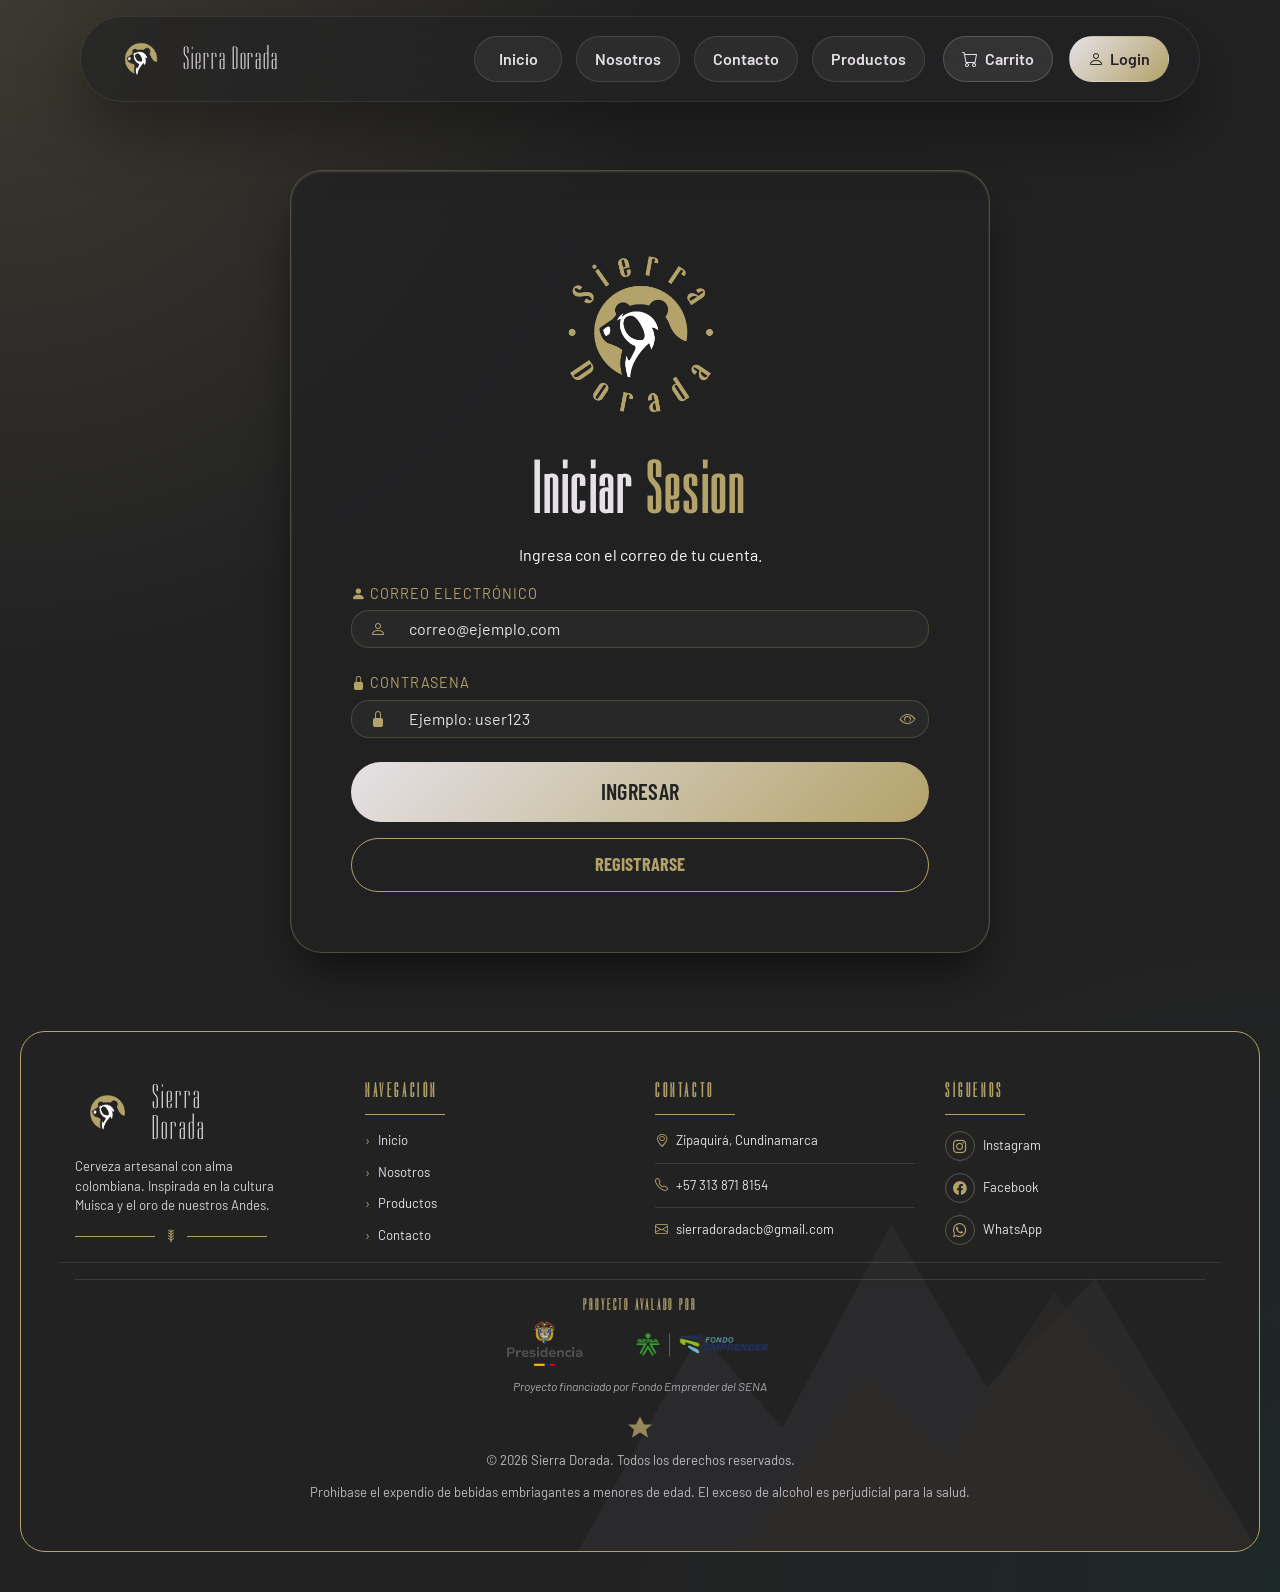
==== commit 8e1ced8e: "Mejora checkout catalogo y rendimiento" ====
--- a/frontend/html/admin.html
+++ b/frontend/html/admin.html
@@ -13,7 +13,7 @@
     <link rel="stylesheet" href="../src/css/footer.css?v=20260715-1">
     <link rel="stylesheet" href="../src/css/particles.css?v=20260715-3">
     <link rel="stylesheet" href="../src/css/components/Preloader.css">
-    <link rel="stylesheet" href="../src/css/admin.css">
+    <link rel="stylesheet" href="../src/css/admin.css?v=20260810-2">
     <link rel="stylesheet" href="../src/css/components/ConfirmModal.css">
     <link rel="stylesheet" href="../src/css/components/ToastManager.css?v=20260715-2">
     <link rel="stylesheet" href="../src/css/components/ImageModalManager.css">
@@ -366,6 +366,6 @@
 
     <script type="module" src="../src/js/app.js?v=20260715-10"></script>
     <script src="https://cdn.jsdelivr.net/npm/bootstrap@5.3.3/dist/js/bootstrap.bundle.min.js"></script>
-    <script type="module" src="../src/js/admin.js"></script>
+    <script type="module" src="../src/js/admin.js?v=20260810-2"></script>
 </body>
 </html>
--- a/frontend/src/css/admin.css
+++ b/frontend/src/css/admin.css
@@ -515,6 +515,28 @@
     cursor: pointer;
 }
 
+.correo-verificacion-card {
+    max-width: 540px;
+    text-align: center;
+}
+
+.correo-verificacion-icono {
+    width: 74px;
+    height: 74px;
+    margin: 0 auto 1rem;
+    display: grid;
+    place-items: center;
+    border: 1px solid rgba(179, 162, 105, .5);
+    border-radius: 50%;
+    color: var(--color-dorado, #b3a269);
+    background: rgba(179, 162, 105, .1);
+    font-size: 2rem;
+}
+
+.correo-verificacion-card #formReenvio {
+    text-align: left;
+}
+
 .registro-card {
     max-width: 850px;
 }
@@ -858,6 +880,61 @@
     outline: none;
 }
 
+.producto-skeleton {
+    display: inline-flex;
+    width: calc(33.333% - 20px);
+    min-height: 430px;
+    margin: 10px;
+    padding: 22px;
+    vertical-align: top;
+    flex-direction: column;
+    gap: 15px;
+    overflow: hidden;
+    border: 1px solid rgba(179, 162, 105, .16);
+    border-radius: 16px;
+    background: rgba(34, 34, 35, .62);
+}
+
+.producto-skeleton span,
+.producto-skeleton i {
+    display: block;
+    border-radius: 10px;
+    background: linear-gradient(100deg, rgba(255,255,255,.035) 20%, rgba(179,162,105,.14) 45%, rgba(255,255,255,.035) 70%);
+    background-size: 220% 100%;
+    animation: producto-skeleton 1.25s linear infinite;
+}
+
+.producto-skeleton span { height: 220px; margin: -22px -22px 8px; border-radius: 0; }
+.producto-skeleton i { height: 20px; }
+.producto-skeleton i:nth-child(3) { width: 68%; }
+.producto-skeleton i:nth-child(4) { height: 82px; }
+
+.admin-tabla-skeleton td {
+    padding: 14px !important;
+}
+
+.admin-tabla-skeleton span {
+    display: block;
+    width: 100%;
+    height: 24px;
+    border-radius: 8px;
+    background: linear-gradient(100deg, rgba(255,255,255,.035) 20%, rgba(179,162,105,.14) 45%, rgba(255,255,255,.035) 70%);
+    background-size: 220% 100%;
+    animation: producto-skeleton 1.25s linear infinite;
+}
+
+@keyframes producto-skeleton {
+    to { background-position-x: -220%; }
+}
+
+@media (max-width: 992px) {
+    .producto-skeleton { width: calc(50% - 20px); }
+}
+
+@media (max-width: 576px) {
+    .producto-skeleton { width: calc(100% - 12px); margin: 6px; }
+}
+
 /* RESPONSIVE */
 
 @media (max-width: 768px) {
